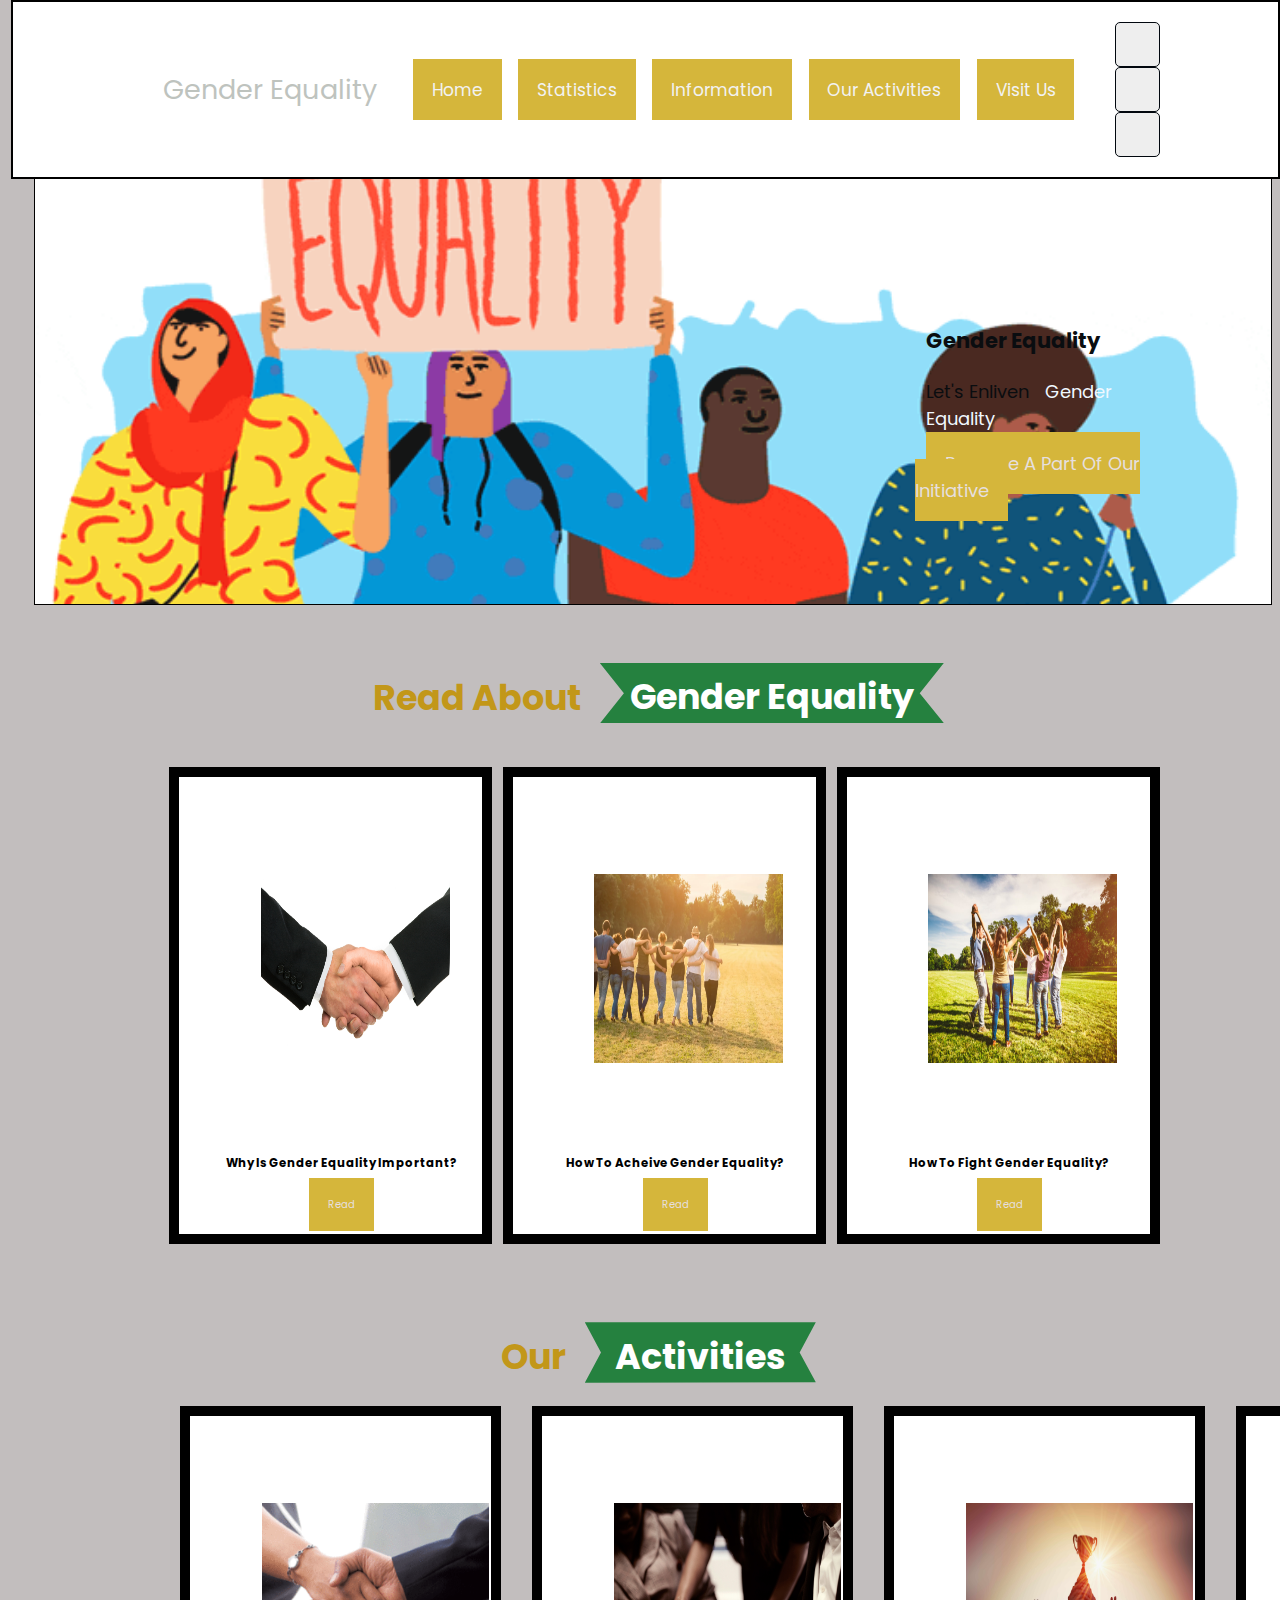
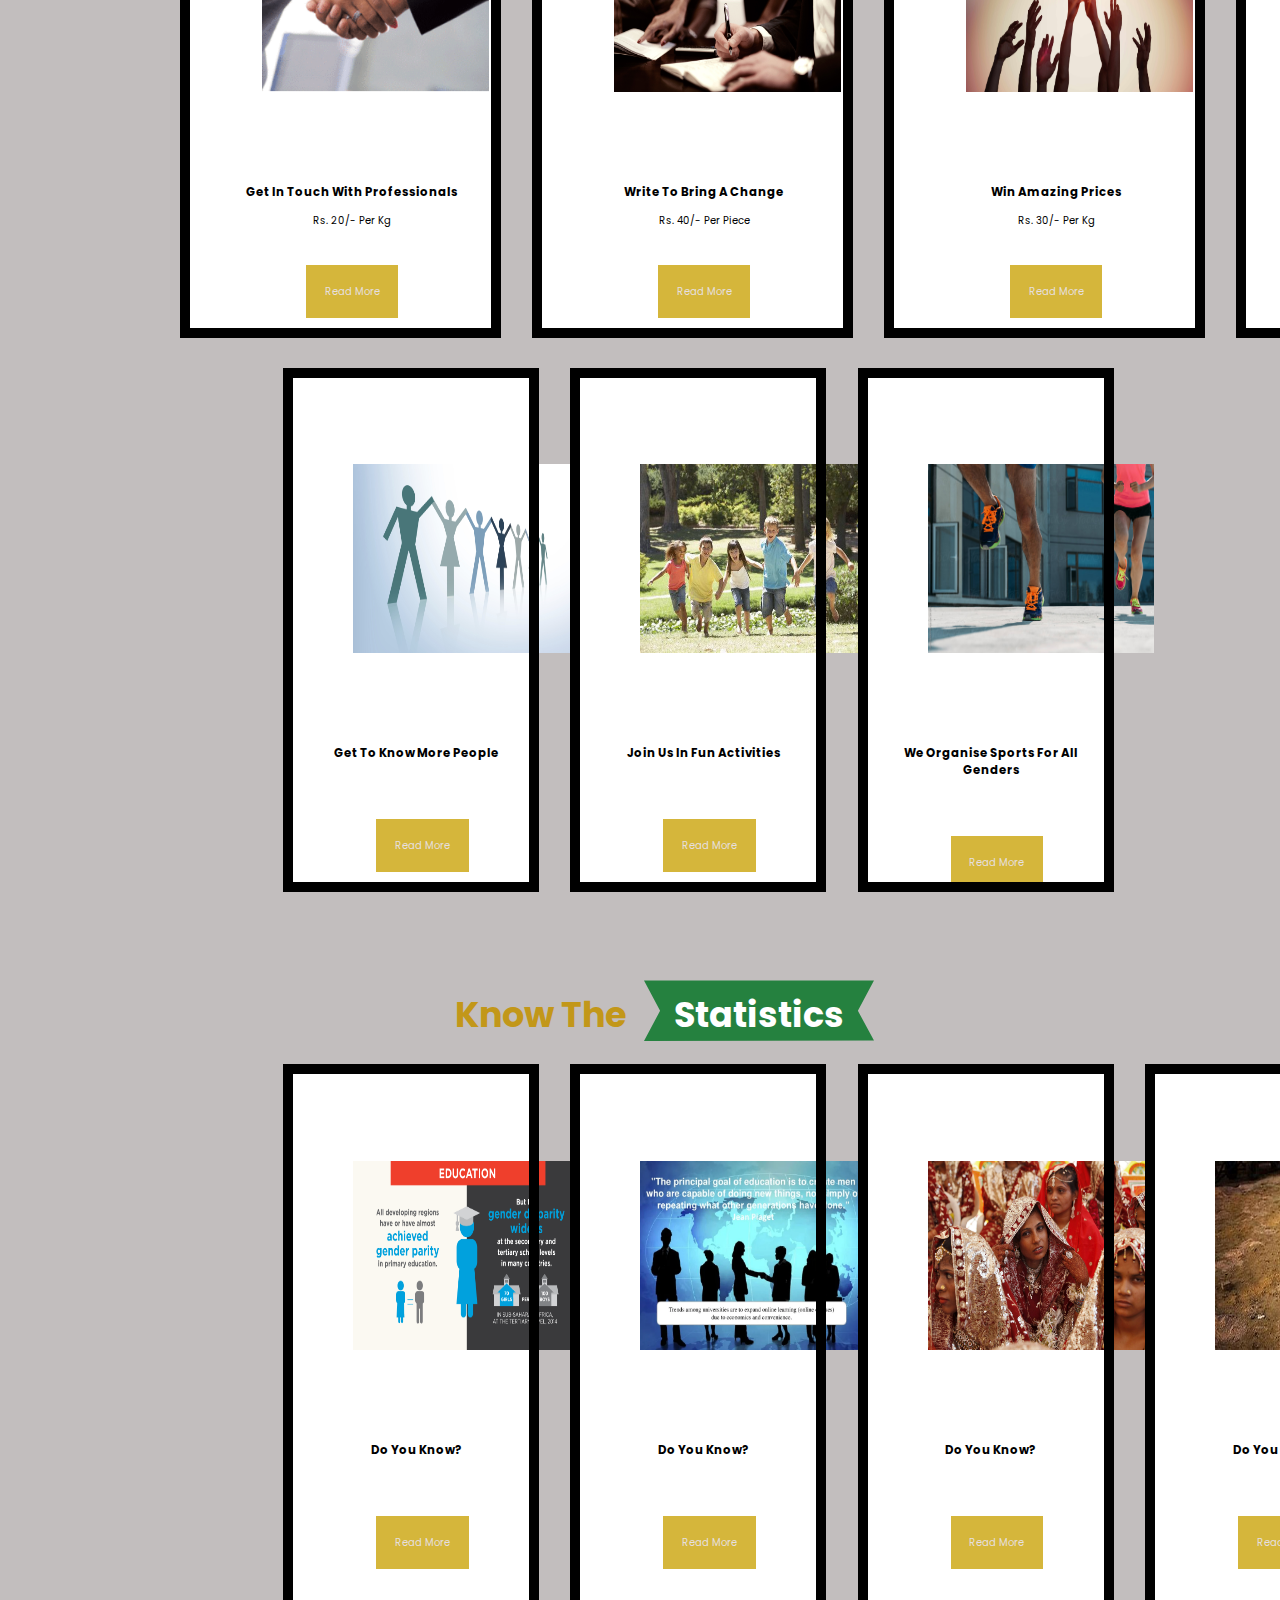
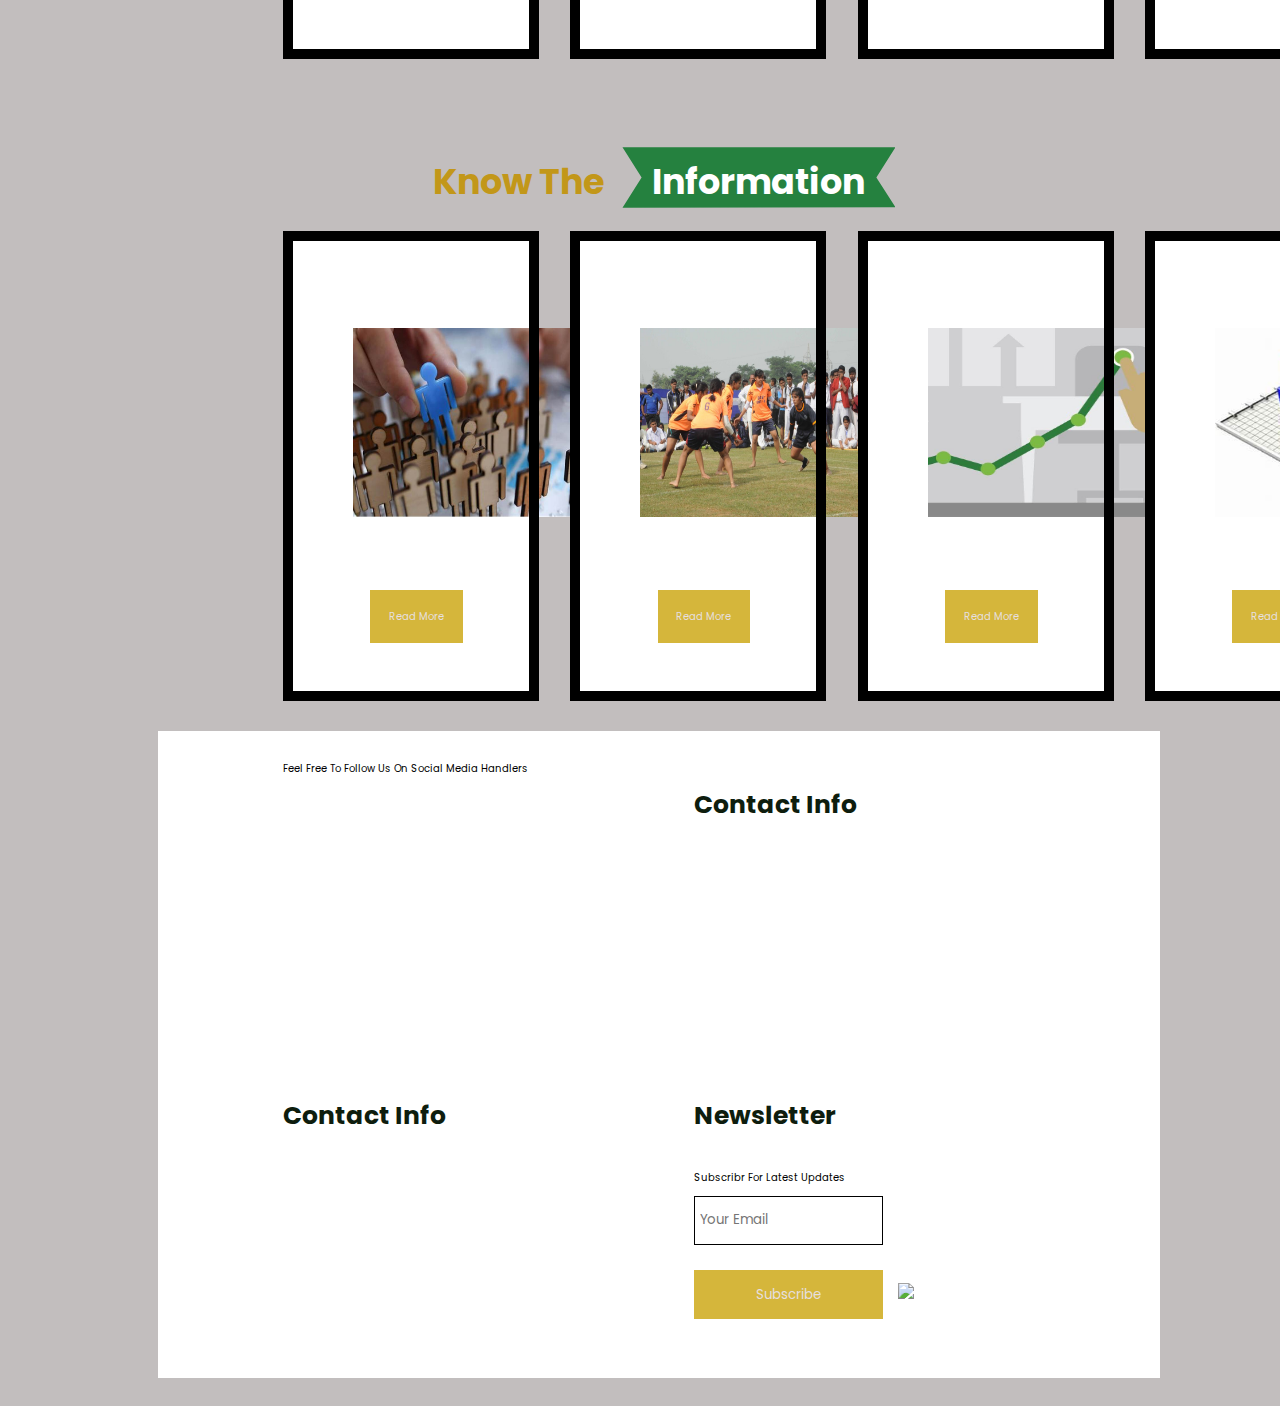
==== index.html @ a1974f75 "first commit" ====
<!DOCTYPE html>
<html lang="en">
<head>
    <meta charset="UTF-8">
    <meta http-equiv="X-UA-Compatible" content="IE=edge">
    <meta name="viewport" content="width=device-width, initial-scale=1.0">
    <title>Document</title>
    <script src="https://kit.fontawesome.com/b78c81de88.js" crossorigin="anonymous"></script>
<link rel="stylesheet" type="text/css" href="css/style.css">
<link rel="https://cdn.jsdelivr.net/npm/bootstrap@5.3.0-alpha3/dist/css/bootstrap.min.css">
<script src="https://kit.fontawesome.com/b78c81de88.js" crossorigin="anonymous"></script>
<link rel="stylesheet" href="https://unpkg.com/swiper@7/swiper-bundle.min.css">
<link rel="stylesheet" href="https://cdn.jsdelivr.net/npm/swiper@10/swiper-bundle.min.css"/>
</head>
<body  link="white">
<header class="header">
  <a href="#" class="logo"><i class="fa-solid fa-people-dress fa-xl" style="color: #363530;"></i><span id="head">Gender Equality</span></a>
  <br>
  <nav class="navbar">
    <a href="#home" target="_parent" id="lists" button type="button" class="btn btn-warning">Home</button></a>
    <a href="#features" target="_parent" id="lists" button type="button" class="btn btn-warning">Statistics</button></a>
    <a href="#categories" target="_parent" id="lists"button type="button" class="btn btn-warning">Information</button></a>
    <a href="#products" target="_parent" id="lists" button type="button" class="btn btn-warning">Our activities</button></a>
    <a href="#footer" target="_parent" id="lists" button type="button" class="btn btn-warning">Visit us</button></a>


  </nav>
<div class="icons">
  <div class="fa fa-bars" id="menu-btn"></div>
  <div class="fa fa-search" id="search-btn"></div>
  <div class="fa fa-shopping-cart" id="cart-btn"></div>
  <div class="fa fa-user" id="login-btn"></div>
</div>



<form class="search-form">
  <input type="search" id="search-box" placeholder="Search...">
  <label for="search-box" class="fa fa-search"></label>
</form>

<div class="shopping-cart">
    <div class="box">
        
        <img src="image/20.jpeg" class="chikoo">
        <div class="content">
          <h3>Subscribe</h3>
         <span class="price">50/- rs.</span>
          <span class="quantity"></span>
          
          <i class="fa fa-trash"></i>
          
          
        </div>
    </div>
     <br>
    <div class="box">
        
        <img src="image/33.jpg" class="onions">
        <div class="content">
          <h3>Monthly subscription</h3>
         <span class="price">40/- rs.</span>
          <span class="quantity"></span>
          
          <i class="fa fa-trash"></i>
        </div>
    </div>
    <br>
    <div class="box">
        
        <img src="image/35.webp" class="potatoes">
        <div class="content">
          <h3>Weekly subscription</h3>
         <span class="price">45/- rs.</span>
          <span class="quantity"></span>
          
          <i class="fa fa-trash"></i>
        </div>
    </div>

   <div class="total">
   
   </div>
   <button type="button" class="btn-btn-warning">Checkout</button>
</div>
<form action="#" class="login-form">
  <h3>login now</h3>
  <input type="email" placeholder="your email" class="box">
  <input type="password" placeholder="your password" class="box">
  <p>Forget your password? <a href="#">Click here</a> </p>
  <p>Don't have an account? <a href="#">Create Now</a> </p>
  <input type="submit" class="btn-btn-warning" value="Checkout">
  
</form>
</header>
<!--header section-->

<!--Banner section-->
<section class="home" id="home">
  <div class="content">
  
    <h3>Gender Equality</h3>
    <p> Let's enliven <span id="the">gender equality </span></p>
    <a href="#" class="btn">Become a part of our initiative</a>
  </div>

</section>
<!--Banner section-->


<!--Our Features section-->
<section class="features" id="features">
  <h1 class="heading"> Read about <span>Gender Equality</span>
  </h1>
      <div class="box-container">
        <div class="box">
          <div> 
          <img src="image/gender1.jpg" class="veg">
          <h3>Why is gender equality important?</h3>
          <p></p>
          <a href="#" class="btn">Read</a>
          </div>
        </div>

        <div class="box">
          <div> 
          <img src="image/gender3.webp" class="veg">
          <h3>How to acheive Gender Equality?</h3>
          <p></p>
          <a href="#" class="btn">Read</a>
          </div>
        </div>

        <div class="box">
          <div> 
          <img src="image/gender4.jpg" class="veg">
          <h3>How to fight gender equality?</h3>
          <p></p>
          <a href="#" class="btn">Read </a>
          </div>
        </div>


      </div>

</section>


<!--Products Section-->
<section class="products" id="products">
  <h1 class="heading"> Our <span>Activities</span>

  </h1>
    <div class="swipper products-slider">
      <div class="swiper-wrapper">

        <div class="swiper-slide box">   
          <div> 
          <img src="image/formal.gif" class="fruits">
          <h3>Get in touch with professionals</h3>
          <price> Rs. 20/- per kg </price>
           <div class="stars">
          <i class="fa fa-star"></i><i class="fa fa-star"></i><i class="fa fa-star"></i><i class="fa fa-star"></i><i class="fa fa-star-half"></i>
           </div>
         
          <a href="#" class="btn">Read more</a>
          </div>
        </div>

        <div class="swiper-slide box">
          <div> 
          <img src="image/writing.jpg" class="fruits">
          <h3>Write to bring a change</h3>
          <price> Rs. 40/- per piece</price>
           <div class="stars">
          <i class="fa fa-star"></i><i class="fa fa-star"></i><i class="fa fa-star"></i><i class="fa fa-star"></i><i class="fa fa-star"></i>
           </div>
          
          <a href="#" class="btn">Read more</a>
          </div>
        </div>

        <div class="swiper-slide box">
          <div> 
          <img src="image/trophy.jpeg" class="fruits">
          <h3>  Win amazing prices</h3>
          <price>Rs. 30/- per kg</price>
           <div class="stars">
            <i class="fa fa-star"></i><i class="fa fa-star"></i><i class="fa fa-star"></i><i class="fa fa-star"></i><i class="fa fa-star"></i>
           </div>
          
          <a href="#" class="btn">Read more</a>
          </div>
        </div>

        <div class="swiper-slide box">
          <div> 
          <img src="image/show.jpg" class="fruits">
          <h3>Raise your thoughts in front of a great audience</h3>
          <price> Rs. 40/- per piece</price>
           <div class="stars">
          <i class="fa fa-star"></i><i class="fa fa-star"></i><i class="fa fa-star"></i><i class="fa fa-star"></i><i class="fa fa-star"></i>
           </div>
          
          <a href="#" class="btn">Read more</a>
          </div>
        </div>

        <div class="swiper-slide box">
          <div> 
          <img src="image/equality.jpg" class="fruits">
          <h3>Overall development (age below 18) </h3>
          <price> Rs. 40/- per piece</price>
           <div class="stars">
          <i class="fa fa-star"></i><i class="fa fa-star"></i><i class="fa fa-star"></i><i class="fa fa-star"></i><i class="fa fa-star"></i>
           </div>
          
          <a href="#" class="btn">Read more</a>
          </div>
        </div>


      </div>
    </div>


<section class="product" id="product">
    <div class="swipper product-slider">
      <div class="swiper-wrapper">

        <div class="swiper-slide box">         
          <img src="image/gender9.jpg" class="fruits">
          <h3 id="us">Get to know more people </h3>
          <price></price>
          
          <a href="#" class="btn">Read more</a>
        </div>
        

        <div class="swiper-slide box">
          <img src="image/gender6.jpg" class="fruits">
          <h3 id="us">Join us in fun activities</h3>
          <price> </price>
                  
          <a href="#" class="btn">Read more</a>         
        </div>

        <div class="swiper-slide box">
          
          <img src="image/gender7.jpg" class="fruits">
          <h3 id="us">We organise sports for all genders</h3>
          <price></price>
         
          <a href="#" class="btn">Read more</a>
        </div>
    

      </div>
    </div>
</section>

<section class="categories" id="categories">
    <h1 class="heading"> Know the <span>Statistics</span></h1>


    <div class="swipper categories-slider">
      <div class="swiper-wrapper">
        <div class="swiper-slide box">          
          <img src="image/stats.webp" class="fruits">
          <h3>Do you know?</h3>
          <price></price>
          <a href="#" class="btn">Read more</a>
          <div class="stars">
          <i class="fa fa-star"></i><i class="fa fa-star"></i><i class="fa fa-star"></i><i class="fa fa-star"></i><i class="fa fa-star-half"></i>
          </div>    
        </div>

        <div class="swiper-slide box">          
          <img src="image/stats2.webp" class="fruits">
          <h3>Do you know?</h3>
          <price></price>
          <a href="#" class="btn">Read more</a>
          <div class="stars">
          <i class="fa fa-star"></i><i class="fa fa-star"></i><i class="fa fa-star"></i><i class="fa fa-star"></i><i class="fa fa-star"></i>
          </div>             
        </div>

        <div class="swiper-slide box">          
          <img src="image/stats3.jpg" class="fruits">
          <h3>Do you know?</h3>
          <price></price>
          <a href="#" class="btn">Read more</a>
          <div class="stars">
            <i class="fa fa-star"></i><i class="fa fa-star"></i><i class="fa fa-star"></i><i class="fa fa-star"></i><i class="fa fa-star"></i>
          </div>       
      </div>
      <div class="swiper-slide box">          
        <img src="image/stats4.jpg" class="fruits">
        <h3>Do you know?</h3>
        <price> </price>
        <a href="#" class="btn">Read more</a>
        <div class="stars">
        <i class="fa fa-star"></i><i class="fa fa-star"></i><i class="fa fa-star"></i><i class="fa fa-star"></i><i class="fa fa-star"></i>
        </div>             
      </div>


      <div class="swiper-slide box">          
        <img src="image/stats5.jpg" class="fruits">
        <h3>Do you know?</h3>
        <br>
        <br>
        <price> </price>
        <a href="#" class="btn">Read more</a>
        <br>
        <div class="stars">
        <i class="fa fa-star"></i><i class="fa fa-star"></i><i class="fa fa-star"></i><i class="fa fa-star"></i><i class="fa fa-star"></i>
        </div>             
      </div>
      
      </div>
    </div>
</section>



<section class="review" id="review">
  <h1 class="heading">Know the <span>Information</span> </h1>
    <div class="swipper review-slider">
       <div class="swiper-wrapper">
         <div class="swiper-slide box">
           <img src="image/stats11.jpg" class="man" >
           <p></p>
           <h3></h3>
           <a href="#" class="btn">Read more</a>
           <div class="stars">
            <i class="fa fa-star"></i><i class="fa fa-star"></i><i class="fa fa-star"></i><i class="fa fa-star"></i><i class="fa fa-star"></i>
          </div>
         </div>

         <div class="swiper-slide box">
          <img src="image/stats6.jpg" class="man">
          <p></p>
          <h3></h3>
          <a href="#" class="btn">Read more</a>
          <div class="stars">
           <i class="fa fa-star"></i><i class="fa fa-star"></i><i class="fa fa-star"></i><i class="fa fa-star"></i><i class="fa fa-star"></i>
         </div>
        </div>

        <div class="swiper-slide box">
          <img src="image/stats7.jpg" class="man" >
          <p></p>
          <h3></h3>
          <a href="#" class="btn">Read more</a>
          <div class="stars">
           <i class="fa fa-star"></i><i class="fa fa-star"></i><i class="fa fa-star"></i><i class="fa fa-star"></i><i class="fa fa-star"></i>
         </div>
        </div>

        <div class="swiper-slide box">
          <img src="image/stats8.jpg" class="man">
          <p></p>
          <h3></h3>
          <a href="#" class="btn">Read more</a>
          <div class="stars">
           <i class="fa fa-star"></i><i class="fa fa-star"></i><i class="fa fa-star"></i><i class="fa fa-star"></i><i class="fa fa-star"></i>
         </div>
        </div>

        <div class="swiper-slide box">
          <img src="image/stats9.png" class="man">
          <p></p>
          <h3></h3>
          <a href="#" class="btn">Read more</a>
          <div class="stars">
           <i class="fa fa-star"></i><i class="fa fa-star"></i><i class="fa fa-star"></i><i class="fa fa-star"></i><i class="fa fa-star"></i>
         </div>
        </div>

        <div class="swiper-slide box">
          <img src="image/stats10.jpg" class="man">
          <p></p>
          <h3></h3>
          <a href="#" class="btn">Read more</a>
          <div class="stars">
           <i class="fa fa-star"></i><i class="fa fa-star"></i><i class="fa fa-star"></i><i class="fa fa-star"></i><i class="fa fa-star"></i>
         </div>
        </div>


      
       </div>
    </div>
</section>


<!--Footer Section-->
<section class="footer" id="footer">
  <div class="box-container">
    <div class="box">
      
      <p>Feel free to follow us on social media handlers</p>
      <div class="share">
        <a href="#" class="fa fa-facebook"></a>
        <a href="#" class="fa fa-twitter"></a>
        <a href="#" class="fa fa-instagram"></a>
        <a href="#" class="fa fa-linkedin"></a>        
      </div>
    </div>

    <div class="box">
      <h3>Contact Info</h3>
      <a href="#" class="links"><i class="fa fa-phone"></i>+91 896545765</a>
      <a href="#" class="links"><i class="fa fa-phone"></i>+91 896545765</a>
      <a href="#" class="links"><i class="fa fa-envelope"></i>abc@gmail.com</a>
      <a href="#" class="links"><i class="fa fa-map-marker"></i>Mumbai, India</a>

    </div>

    <div class="box">
      <h3>Contact Info</h3>
      <a href="#" class="links"><i class="fa fa-arrow-right"></i>Home</a>
      <a href="#" class="links"><i class="fa fa-arrow-right"></i>Features</a>
      <a href="#" class="links"><i class="fa fa-arrow-right"></i>Categories</a>
      <a href="#" class="links"><i class="fa fa-arrow-right"></i>review</a>
    </div>

    <div class="box">
      <h3>Newsletter</h3>
      <p>Subscribr for latest updates</p>
      <input type="email" placeholder="Your Email" class="email">
      <input type="submit" value="Subscribe" class="btn">
      <img src="image/cards.jpg">
      </div>
    </div>

  </div>
</section>


<script src="https://cdn.jsdelivr.net/npm/swiper@10/swiper-bundle.min.js"></script>
<script src="https://unpkg.com/swiper@7/swiper-bundle.min.js"></script>
<script src="js/script.js"></script>

</body>

</html>
---- css/style.css ----
@import url('https://fonts.googleapis.com/css2?family=Bruno+Ace+SC&family=Carlito:ital@0;1&family=Castoro+Titling&family=Poppins:ital,wght@1,300&display=swap');

@import url('https://fonts.googleapis.com/css2?family=Poppins:wght@100;200;400&family=Roboto:ital,wght@0,100;0,500;1,900&display=swap');
:root{
    --green:rgb(25, 87, 25);
    --yellow:rgb(34, 239, 30);
    --light-color:rgb(196, 231, 151);
    --black: rgb(1, 7, 14);
    --box-shadow:var(--box-shadow)0.5rem 1rem rgba(0,0,0.1);
    --border: 2rem solid rgba(0,0,0.1);
    --outline: 1rem solid rgba(0,0,0.1);
    
}
#the{
    color: aliceblue;
}

*{
    font-family: 'Poppins', sans-serif;
    margin-left: 0.3cm;
    padding:0;
    box-sizing: border-box;
    outline: none;
    border: none;
    text-decoration: none;
    text-transform: capitalize ;
    transition: all .2s linear;
    
}

html{
    font-size: 62.5%;
    overflow-x:hidden;
    scroll-behavior: smooth;
    scroll-padding-top:7rem;

}
body{
    background: rgb(194, 190, 190);
   
    background-repeat: no-repeat;
    background-size: cover;

    
}
.header{
    border:2px solid;
    position: fixed;
    top: 0;
    left:0;
    right:0;
    display:flex;
    align-items:center;
    justify-content: space-between;
    padding: 2rem 9%;
    background: #fff; 
    box-shadow: var(--box-shadow);
    display: flex;
    flex-direction: row;
    background-image: url(../image/wood.jpg) ;
    background-size: cover;

    

}
#lists{
    color: rgb(242, 242, 242);
    text-decoration: none;
}
#lists:hover{
    font-size:large;
    font-weight: bolder;
    

}
.header .logo{
 font-size: 1.5em;

 
}
.header .logo i{
    color: rgb(72, 188, 72);
   }
   #head{
    color: rgb(190, 195, 190);
    font-size: 2.7rem;
    
   }
 .navbar{
   font-size: 1.7rem;
   margin: 0 1rem;
   color:white;
   text-decoration: none;
  

   }
   .header .icons div{

 border: 1px solid;
 height: 4.5rem;
 width:4.5rem;
 line-height: 4.5rem;
 border-radius: 0.5rem;
 color: var(--black);
 font-size: 2rem;
 background: #eee;
 margin-right: 0.3rem;
 text-align: center;
 cursor:pointer;

    }
.header .icons div:hover{
        background: darkgreen;
        color: antiquewhite;
}
#menu-btn{
    display: none;
}

.header .shopping-cart .box{
    display: flex;
    flex-direction:column;
    border-radius: 0.5rem;
    border: 1px solid black;
    align-items: center;
    background-color: darkkhaki;
    width: 13rem;
    gap: 1rem;
    position: relative;
    
}

.header .shopping-cart .box .fa-trash{
  font-size: 1.5rem;
  position: absolute;
  top:50%;
  right: 2rem;
  margin-left: 0.2cm;
  margin-top: 0.2cm;
  margin-right: 0cm;
  color: rgb(114, 100, 100);
}
.header .shopping-cart .box .fa-trash:hover{
    color: black;
}

.header .shopping-cart .box .content{
    display: flex;
    flex-direction:column;
    padding-bottom: 0.1cm;
    margin-left: 0cm;
}
.chikoo{
    height: 1.5cm;
    width: 2.5cm;
    padding-top: 0.1cm;
    padding-right: 0.2cm;
}
.onions{
    height: 1.5cm;
    width: 2.5cm;
    padding-top: 0.1cm;
    padding-right: 0.2cm;
}
.potatoes{
    height: 1.5cm;
    width: 2.5cm;
    padding-top: 0.1cm;
    padding-right: 0.2cm;
}
.price .quantity{
    padding-top: 0.2 cmcm;
    
}
.header .shopping-cart{
    
    align-items: center;
    background-color: darkgoldenrod;
    width: 17rem;
    right:-110%;
    position: absolute;
    display: flex;
    flex-direction: column;
}
.header .shopping-cart.active{
    right:2rem;
 transition: 0.5s linear;
 margin-top: 16cm;
} 
.btn-btn-warning{
    background-color:rgb(17, 121, 17);
    margin-top: 0.2cm;
    margin-bottom: 0.2cm;
    display: inline-block;
    border-radius: 0.2rem solid var(--black); 
    height: 0.7cm;
    width: 2cm;

}
.button:hover{
    background-color: rgb(102, 86, 21);
    color: azure;
}


.header .shopping-cart .total{
  font-size: 0.4cm;
  text-align: center;
  color: black;
  margin-top: 0.2cm;
}
.header .search-form{
    border: 1px solid;
    position: absolute;
    top: 110%;
    right: -110%; /*We do this so that the search bar goes out of sight(extremeee right) and with the help of JS we will bring it back to posn whenever the search button is clicked */
    width: 50rem;
    height: 4.5rem;
    background: #fff;
    overflow: hidden;
    display:flex;
    align-items: center;
    box-shadow:var(--box-shadow);
    display: flex;
    
}
/*whenever the button is clicked and with the help of JS it is made active we want the following css to be attached*/
.header .search-form.active{
 right:2rem;
 transition: 0.3s linear;
}

.header .search-form input{
    color: black;
}
.header .search-form label{
    font-size: 2.2rem;
    padding-right: 0.2rem;
    color: var(--black);
    cursor: pointer;

}
.header .search-form label:hover{
    color: var(--green);

}

.login-form{
    border: 1px solid;
    position: absolute;
    top: 100%;
    right: 2rem;
    box-shadow: var(--box-shadow);
    padding: 2rem;
    border-radius:0.5rem;
    background: #fff;
    width: 10cm;
    align-items: center;
}
.header .login-form h3{
 text-transform: uppercase;

}
.header .login-form {
    border: 1px solid;
    margin: 0.7rem 0;
    background: #eee;
    border-radius: 0.5rem;
    padding: 1rem;
    font-size: 1.6rem;
    color: var(--black);
    text-transform:none;
    display: flex;
    flex-direction: column;
    width: 60%;
    right:-110%;
}
.header .login-form.active{
    right:2rem;
    transition: 0.3s linear;
   }
   .header .login-form button:hover{
    background-color: rgb(110, 132, 110);
    color: azure;
}  
.header .login-form p a{
    color: var(rgb(70, 137, 173));
    text-decoration: underline;
}
.header .login-form p a:hover{
    color: rgb(24, 77, 10);
    font-size: larger;
}
.header .login-form .box{
    height: 3rem;
    width: 95%;
    margin-top: 1rem;
    margin-top: 1rem;
}
/*css for banner*/

.home{
    display:flex;
    border: 1px solid;
    justify-content: center;
    background: url(../image/banner2.gif) ;
    background-repeat: no-repeat;
    background-position: center;
    background-size: cover;
    background-size:100%;
    padding-top: 17rem;
    padding-bottom: 10rem;
    margin-top: 3.53cm;
   

      
}
.home .content{
    color: rgb(10, 13, 16);
    text-align: left;
    font-size:large;
    margin-right: 0cm;
    padding-left: 20cm;
}
.home .content .btn-btn-warning{
    background-color: rgb(116, 103, 70);
    color: rgb(228, 236, 244);
    height: 2cm;
    width: 10cm;
    text-align: center;
    padding-top: 0.2cm;
    padding-top: 0.2cm;
    font-size: larger;

}

.home .content btn-btn-warning:hover{
  background-color: rgb(131, 131, 74);
}
/*main button*/
.btn{
    color: rgb(230, 223, 223);
    background-color: rgb(213, 182, 59);
    width: 3.5cm;
    height:2cm;
    padding: 0.5cm;
}

.btn:hover{
    background-color: rgb(231, 209, 86);
    color: black;
}
    
    
    /*css code for banner*/
section{
    padding: 2rem 9%;
}
.heading{
    text-align: center;
    padding: 1.5rem 0;
    padding-bottom: 2rem;
    
    font-size:3.5rem;
    color: rgb(194, 151, 25);
   

}
.heading span{
  color: #fff;
  display: inline-block;
  
  clip-path: polygon(100% 0%, 93% 50%, 100% 99%, 0% 100%, 7% 50%, 0% 0%); 
  background:  rgb(37, 129, 63);;
  padding-top: 0.2cm;
  padding-left: 3rem;
  padding-right: 3rem;
}
 /*CSS for features*/
.features .box-container .veg{
    height:9cm;
    width: 7cm;
    padding: 2cm 1cm;
    
}
.features .box-container p{
    margin-bottom: 2.5rem;
    
}
.features .box-container{
    display: grid;
    flex-direction: row;
    grid-template-columns: repeat(auto-fit, minmax(30rem,1fr));
}

.features .box-container .box{
 border: 1.5px solid red;
 padding: 3rem;
 background-color:white ;
 outline: var(--outline);
 outline-offset: -1rem;
 text-align: center;
 box-shadow: var(rgb(87, 86, 86));
}

.features .box-container .box:hover{
 box-shadow: 1px 1px 10px 4px  rgb(102, 107, 102);

}


.products .heading{
    padding-bottom: 0cm;
    
}
.products .products-slider .fruits{
    height:9cm;
    width: 8cm;
    padding: 2cm 1cm;
    
}
.products.products-slider .box p{
    margin-bottom: 2.5rem;
    display:none;
    
}
.products .products-slider{
    display: grid;
    flex-direction: row;
    grid-template-columns: repeat(auto-fit, minmax(30rem,1fr));
    margin-bottom: 1rem;
}


.products .products-slider .box{
 border: 1.5px solid red;
 padding: 2rem;
 background-color:white ;
 outline: var(--outline);
 outline-offset: -1rem;
 text-align: center;
 box-shadow: var(rgb(87, 86, 86));
}

.products .products-slider .box:hover{
 box-shadow: 1px 1px 10px 4px  rgb(102, 107, 102);

}
.stars{
    color: darkgoldenrod;
    padding-bottom: 2rem;
}


.product .product-slider .fruits{
    height:9cm;
    width: 8cm;
    padding: 2cm 1cm;
    
}
.product .product-slider .box p{
    margin-bottom: 2.5rem;
    display:none;
    
}
.product .product-slider{
    display: grid;
    flex-direction: row;
    grid-template-columns: repeat(auto-fit, minmax(30rem,1fr));
    margin-bottom: 1rem;
}

.product .product-slider .box{
 border: 1.5px solid red;
 padding: 2rem;
 background-color:white ;
 outline: var(--outline);
 outline-offset: -1rem;
 text-align: center;
 box-shadow: var(rgb(87, 86, 86));
}
.product .product-slider .box h3{
    margin-bottom: 2cm;
   }

.product .product-slider  .box:hover{
 box-shadow: 1px 1px 10px 4px  rgb(102, 107, 102);

}
.stars{
    color: darkgoldenrod;
    padding-bottom: 2rem;
}


/*Review section*/
.review .heading{
    padding-bottom: 0cm;
    
}
.review .review-slider .box .man{
    height:9cm;
    width: 8cm;
    padding: 2cm 1cm;
    
}
.review .review-slider  .box p{
    margin-bottom: 2.5rem;
    display:none;
    
}
.review .review-slider    {
    display: grid;
    flex-direction: row;
    grid-template-columns: repeat(auto-fit, minmax(30rem,1fr));
    margin-bottom: 1rem;
}

.review .review-slider .box{
 border: 1.5px solid red;
 padding: 2rem;
 background-color:white ;
 outline: var(--outline);
 outline-offset: -1rem;
 text-align: center;
 box-shadow: var(rgb(87, 86, 86));
}

.review .review-slider .box:hover{
 box-shadow: 1px 1px 10px 4px  rgb(102, 107, 102);

}
.stars{
    color: darkgoldenrod;
    padding-bottom: 2rem;
}
/*Categories css*/

.categories .categories-slider .box .fruits{
    height:9cm;
    width: 8cm;
    padding: 2cm 1cm;
    
}
.categories .categories-slider .box p{
    margin-bottom: 2.5rem;
    display:none;
    
}
.categories .categories-slider  {
    display: grid;
    flex-direction: row;
    grid-template-columns: repeat(auto-fit, minmax(30rem,1fr));
    margin-bottom: 1rem;
}
.categories .categories-slider .box h3{
    margin-bottom: 2cm;
}

.categories .categories-slider .box{
 border: 1.5px solid red;
 padding: 2rem;
 background-color:white ;
 outline: var(--outline);
 outline-offset: -1rem;
 text-align: center;
 box-shadow: var(rgb(87, 86, 86));
}

.categories .categories-slider .box:hover{
 box-shadow: 1px 1px 10px 4px  rgb(102, 107, 102);

}
.stars{
    color: darkgoldenrod;
    padding-bottom: 2rem;
    margin-top: 0.5cm;
}
.footer{
  background: #fff;
}
.footer .box-container{
   border: 0px solid;
   display: grid;
   grid-template-columns: repeat(auto-fit, minmax(26rem, 1fr));
   gap:1.5rem;
}
.footer .box-container .box h3{
   font-size: 2.5rem;
   color:rgb(14, 29, 14);
   padding: 1rem 0;

}
.footer .box-container .box h3 i{
   color: rgb(47, 209, 47); }

   .footer .box-container .box a{
    display: block;
    font-size: 1.5rem;
    padding: 1rem 0;
    padding-right:0.5rem;
 
 }
 .footer .box-container .box .link{
    display: block;
    font-size: 1.5rem;
    padding: 1rem 0;
 
 }
 .footer .box-container .box .links i{
    line-height: 1.8;
    font-size: 1.5rem;
    color: gray;
    padding: 1rem 0;
 
 }
 .footer .box-container .box .links:hover i{
    padding-right: 2rem ;
    color: rgb(87, 119, 40);
    font-size:x-large
 }

 .footer .box-container .box .share a:hover{
    color: rgb(87, 119, 40);
    font-size:x-large
 }
 .footer .box-container .box .btn{
    height:1.3cm;
    width:5cm;
    margin-bottom: 2.5rem;
    padding: 0.5rem;
 }
.email{
    height:1.3cm;
    width:5cm;
    margin-bottom: 2.5rem;
    padding: 0.5rem;
    border: 1px solid;
}








/*Media queries- For applying CSS after making the dimensions of the website responsive*/
@media(max-width: 264px){
    html{ 
        font-size: 25%;
        margin-left: 0cm;
    }
    #menu-btn{
         display: inline-block; 
    }
    .header .navbar {
        position: absolute;
        top:110%;border-radius: 0.5rem solid;background: #fff;
        right:-110%;
        border-color: black;
        
    }
    .header .navbar a{
        display: block;
    }
    .header .navbar a:hover{
        font-size: large;
        color: blueviolet;
    }
    .header .search-form{
        width: 90%;
    }
    .header .shopping-cart{
        margin: top 5px;
    }
    .header .navbar.active {
      right:15%;
      transition: 0.2s linear;
    }
    .chikoo{
        width:1.5cm;
    }
    .onions{
        width:1.5cm;
    }
    .potatoes{
        width:1.5cm;
    }
    
    .header .shopping-cart .box .content{
        font-size:10px;
        margin-left: 0cm;
    }
    .fa-trash{
        margin-top: 2cm;
    }
    .home .content{
        margin-top: -60%;
        font-size: x-small;
        color: rgb(15, 2, 2);
        align-items: center;
        padding-left: 2rem;
        
        
    }
    .home .content p{
      display: none;
        
    }
    .home .content h3{
        padding-top: 5rem;
        padding-left: 5rem;
          
      }
    .home .content .btn{
          color: black;
          padding-top: 1.5rem;

         
          
        
    }
    section{
        padding: 2rem;
    }

}
@media(max-width: 450px){
    html{
        font-size: 35%;
    }
}
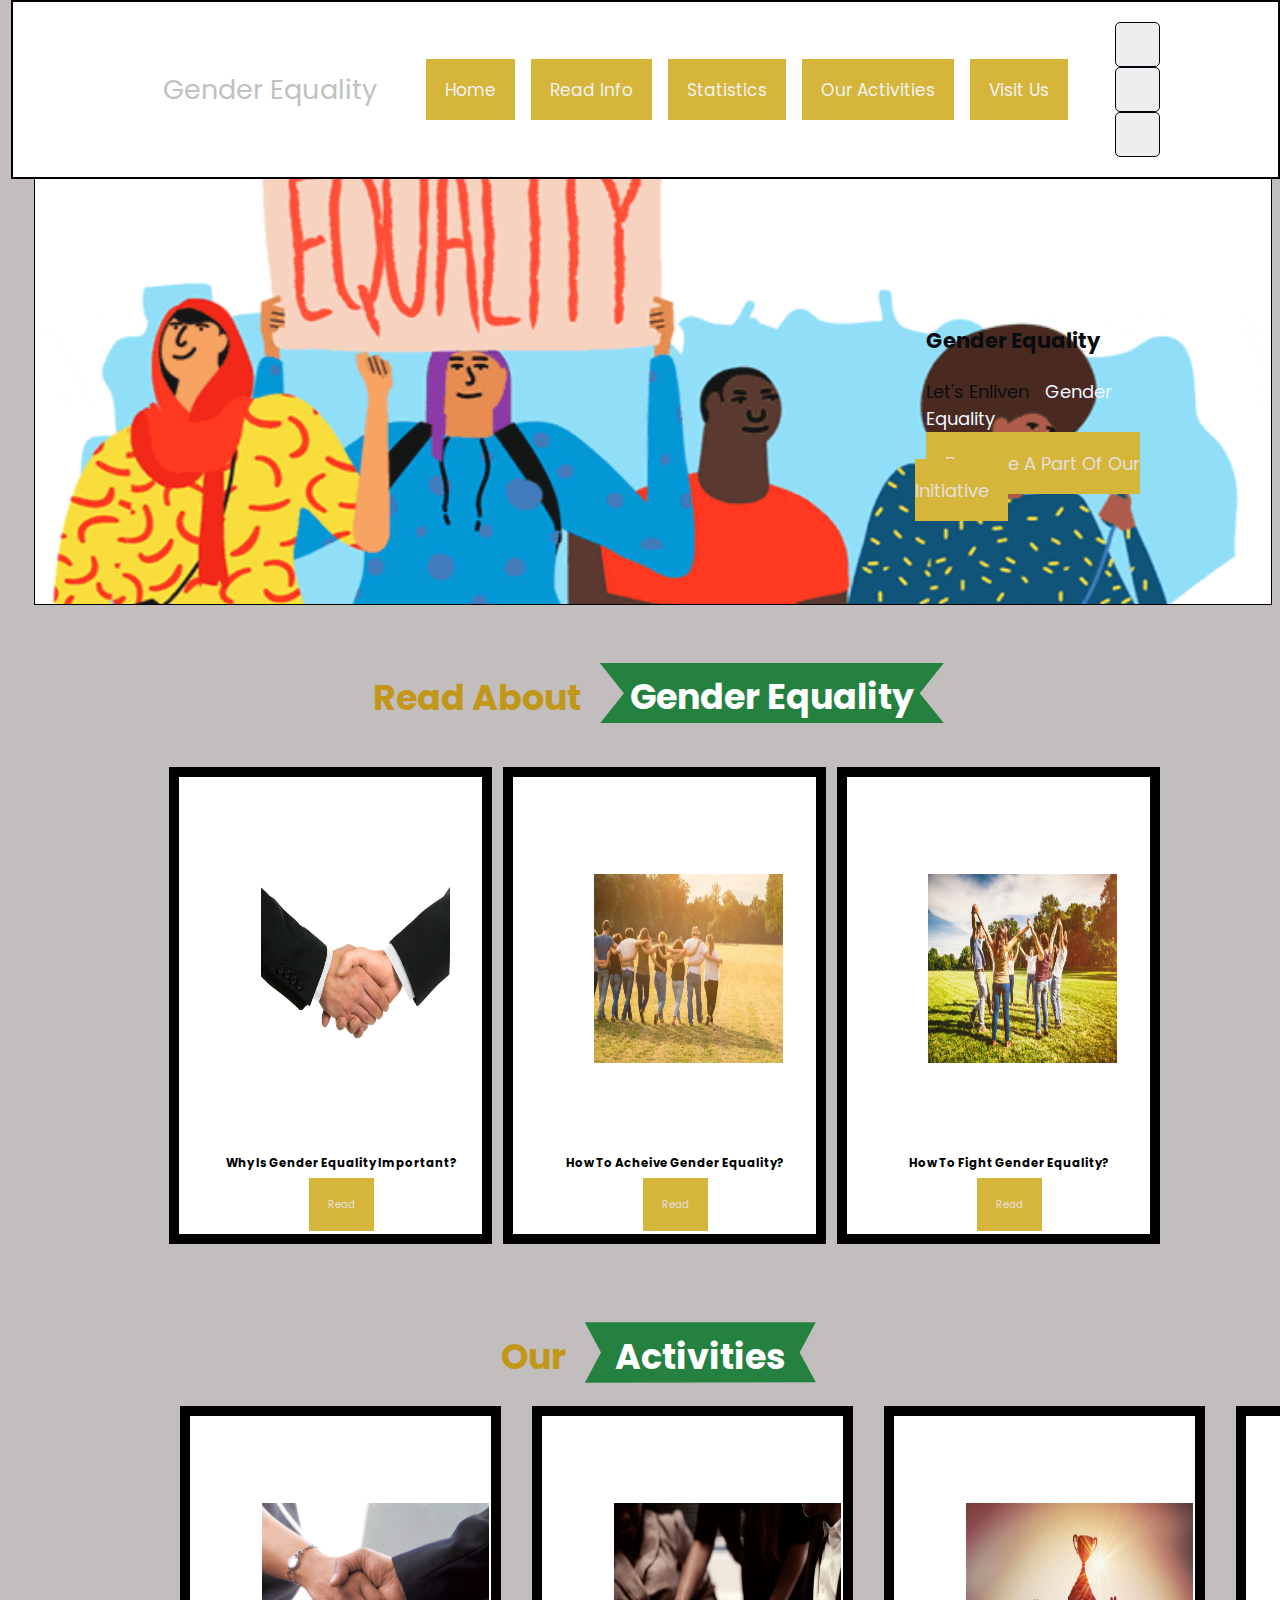
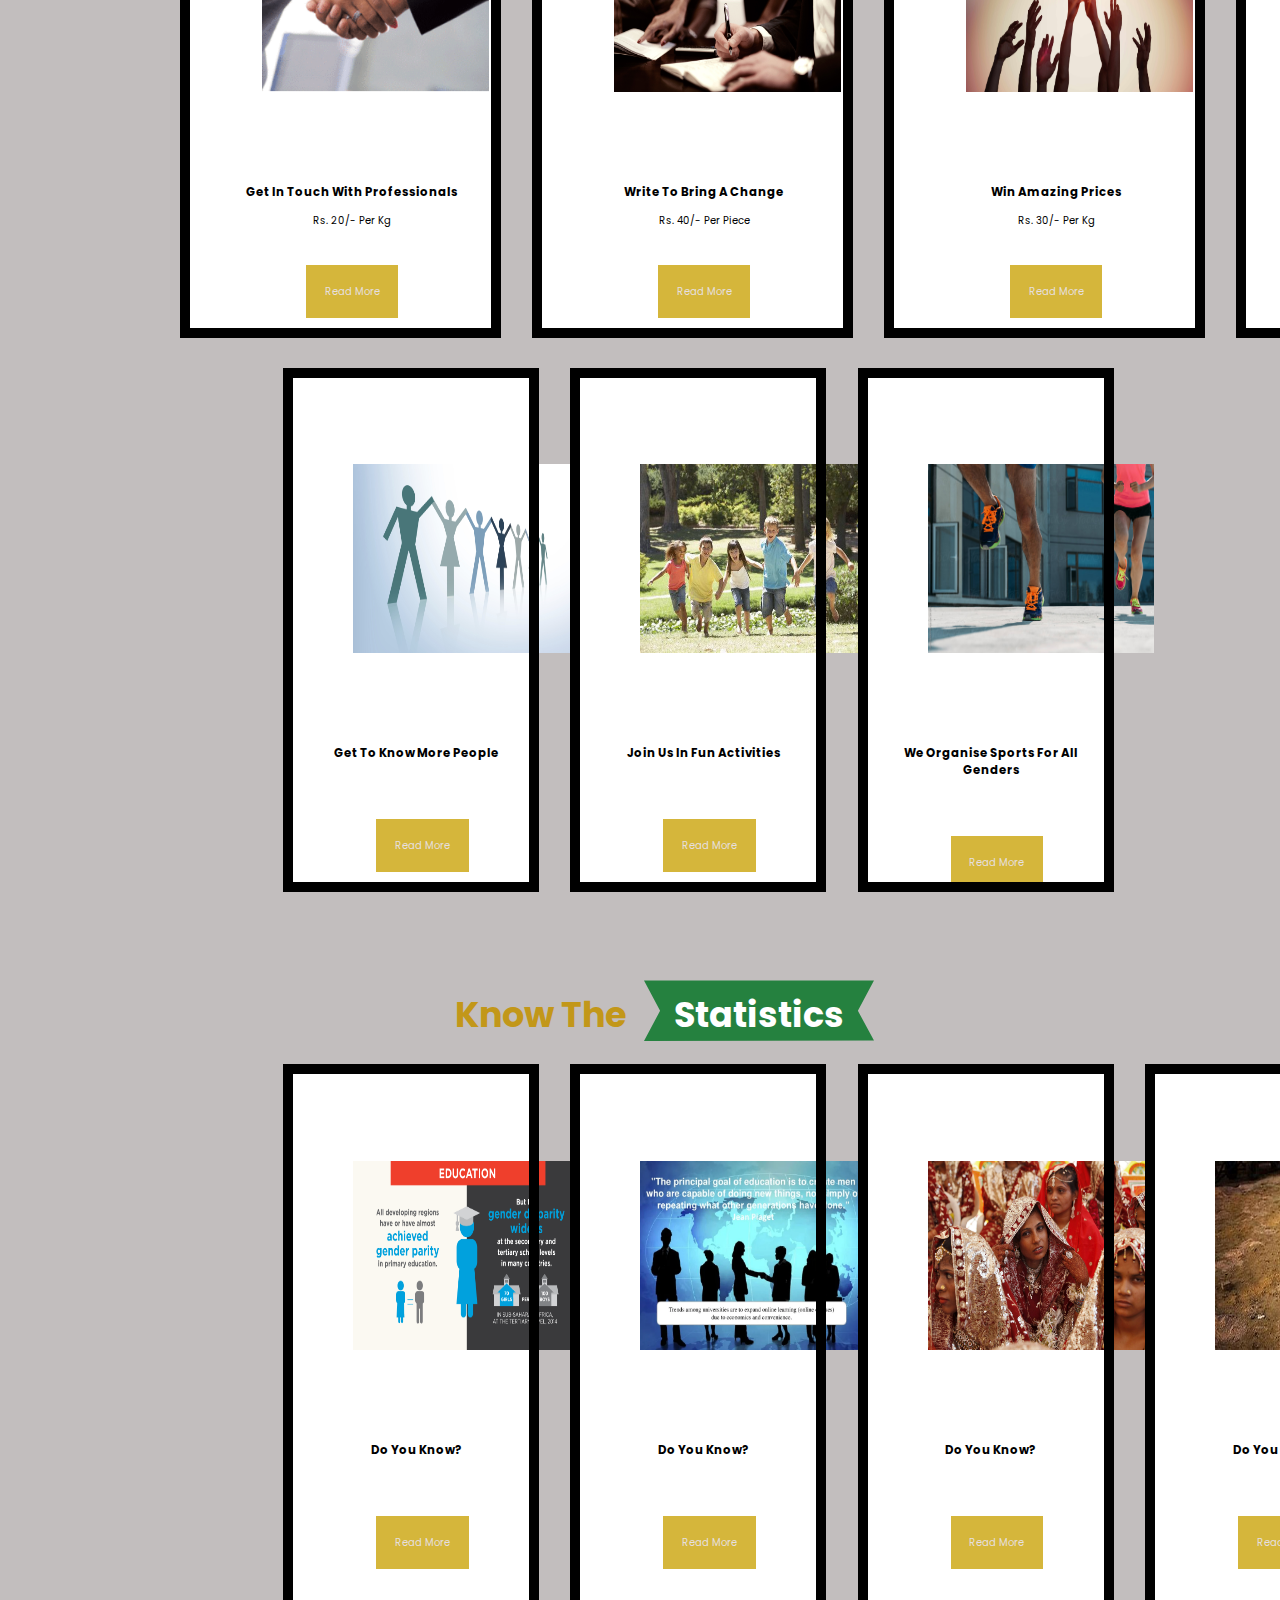
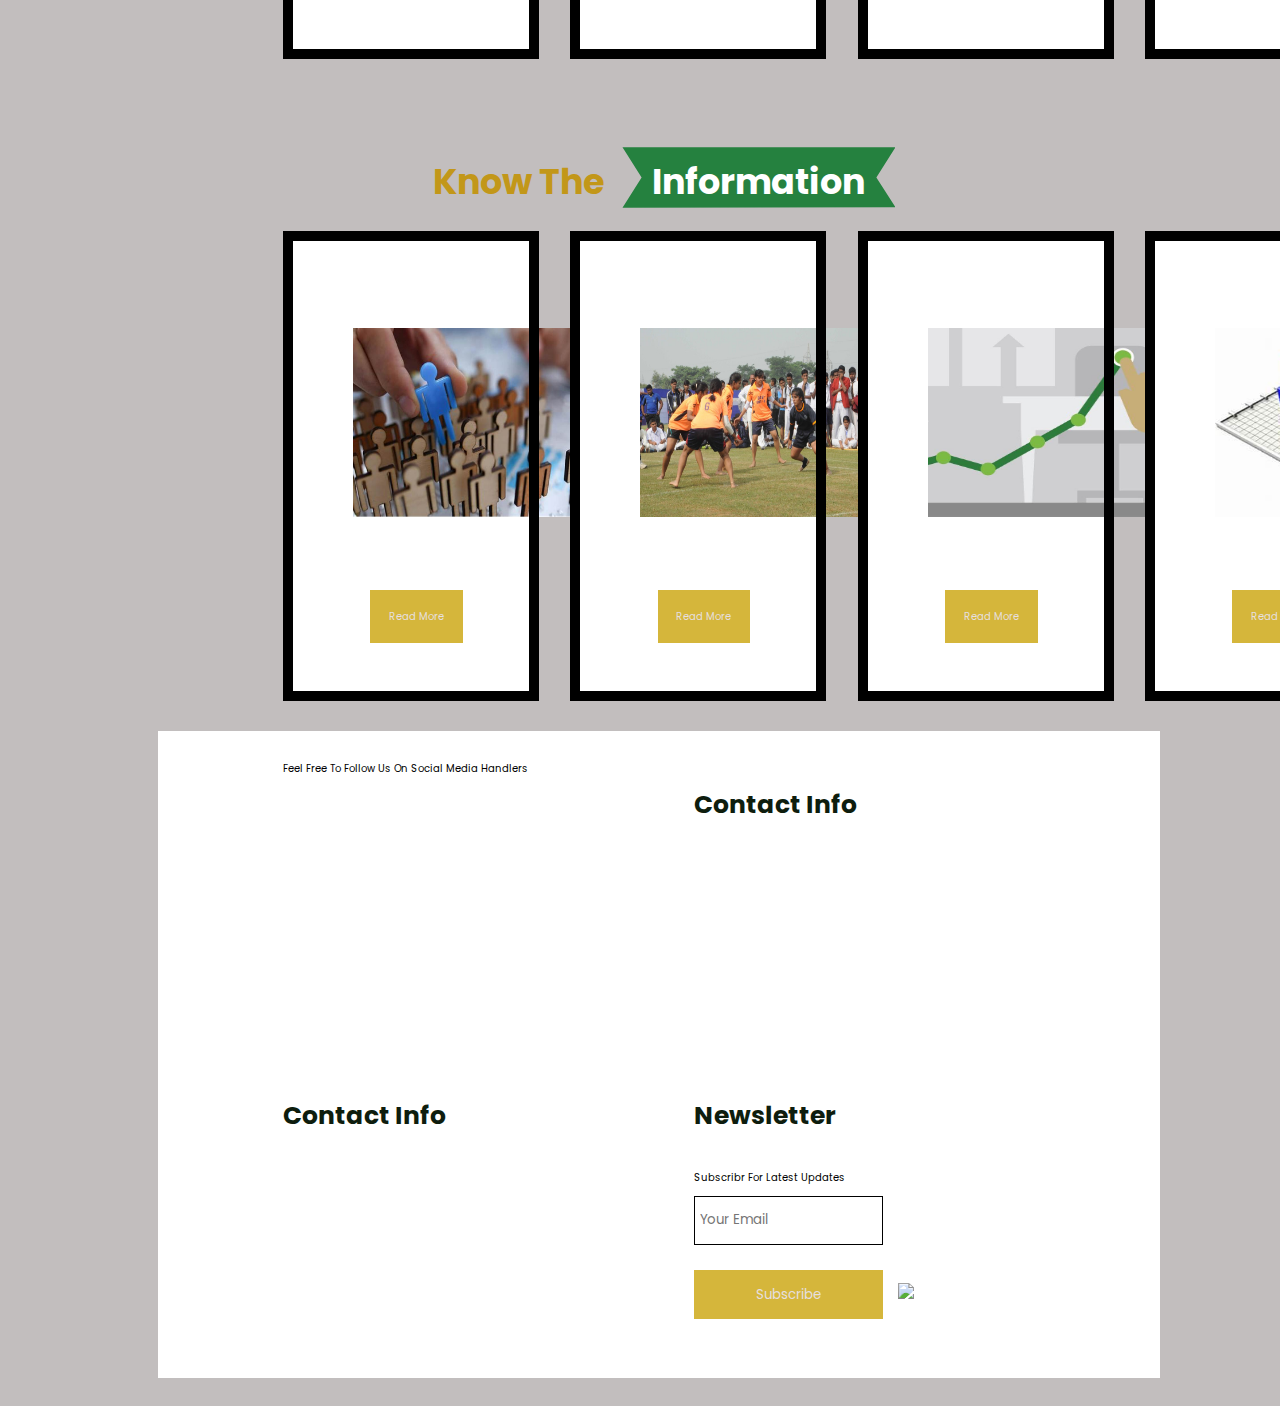
==== commit edeee625: "second commit" ====
--- a/index.html
+++ b/index.html
@@ -18,9 +18,10 @@
   <br>
   <nav class="navbar">
     <a href="#home" target="_parent" id="lists" button type="button" class="btn btn-warning">Home</button></a>
-    <a href="#features" target="_parent" id="lists" button type="button" class="btn btn-warning">Statistics</button></a>
-    <a href="#categories" target="_parent" id="lists"button type="button" class="btn btn-warning">Information</button></a>
+    <a href="#features" target="_parent" id="lists" button type="button" class="btn btn-warning">Read Info</button></a>
+    <a href="#categories" target="_parent" id="lists"button type="button" class="btn btn-warning">Statistics</button></a>
     <a href="#products" target="_parent" id="lists" button type="button" class="btn btn-warning">Our activities</button></a>
+    
     <a href="#footer" target="_parent" id="lists" button type="button" class="btn btn-warning">Visit us</button></a>
 
 
@@ -118,7 +119,7 @@
           <img src="image/gender1.jpg" class="veg">
           <h3>Why is gender equality important?</h3>
           <p></p>
-          <a href="#" class="btn">Read</a>
+          <a href="#" class="btn" onclick="location.href='https://www.bing.com/news/search?q=Gender+Equality&qpvt=gender+equality&FORM=EWRE'"  id="list">Read</a>
           </div>
         </div>
 
@@ -127,7 +128,7 @@
           <img src="image/gender3.webp" class="veg">
           <h3>How to acheive Gender Equality?</h3>
           <p></p>
-          <a href="#" class="btn">Read</a>
+          <a href="#" class="btn" onclick="location.href='https://www.bing.com/news/search?q=Gender+Equality&qpvt=gender+equality&FORM=EWRE'">Read</a>
           </div>
         </div>
 
@@ -136,7 +137,7 @@
           <img src="image/gender4.jpg" class="veg">
           <h3>How to fight gender equality?</h3>
           <p></p>
-          <a href="#" class="btn">Read </a>
+          <a href="#" class="btn" onclick="location.href='https://www.bing.com/news/search?q=Gender+Equality&qpvt=gender+equality&FORM=EWRE'">Read </a>
           </div>
         </div>
 
@@ -163,7 +164,7 @@
           <i class="fa fa-star"></i><i class="fa fa-star"></i><i class="fa fa-star"></i><i class="fa fa-star"></i><i class="fa fa-star-half"></i>
            </div>
          
-          <a href="#" class="btn">Read more</a>
+          <a href="#" class="btn" onclick="location.href='https://www.bing.com/search?q=gender+equality&form=ANNTH1&refig=54ac0fad3b354b3a8fa4acadffdc0fa4&pc=W099'">Read more</a>
           </div>
         </div>
 
@@ -176,7 +177,7 @@
           <i class="fa fa-star"></i><i class="fa fa-star"></i><i class="fa fa-star"></i><i class="fa fa-star"></i><i class="fa fa-star"></i>
            </div>
           
-          <a href="#" class="btn">Read more</a>
+          <a href="#" class="btn" onclick="location.href='https://www.bing.com/search?q=gender+equality&form=ANNTH1&refig=54ac0fad3b354b3a8fa4acadffdc0fa4&pc=W099'">Read more</a>
           </div>
         </div>
 
@@ -189,7 +190,7 @@
             <i class="fa fa-star"></i><i class="fa fa-star"></i><i class="fa fa-star"></i><i class="fa fa-star"></i><i class="fa fa-star"></i>
            </div>
           
-          <a href="#" class="btn">Read more</a>
+          <a href="#" class="btn" onclick="location.href='https://www.bing.com/search?q=gender+equality&form=ANNTH1&refig=54ac0fad3b354b3a8fa4acadffdc0fa4&pc=W099'">Read more</a>
           </div>
         </div>
 
@@ -202,7 +203,7 @@
           <i class="fa fa-star"></i><i class="fa fa-star"></i><i class="fa fa-star"></i><i class="fa fa-star"></i><i class="fa fa-star"></i>
            </div>
           
-          <a href="#" class="btn">Read more</a>
+          <a href="#" class="btn" onclick="location.href='https://www.bing.com/search?q=gender+equality&form=ANNTH1&refig=54ac0fad3b354b3a8fa4acadffdc0fa4&pc=W099'">Read more</a>
           </div>
         </div>
 
@@ -215,7 +216,7 @@
           <i class="fa fa-star"></i><i class="fa fa-star"></i><i class="fa fa-star"></i><i class="fa fa-star"></i><i class="fa fa-star"></i>
            </div>
           
-          <a href="#" class="btn">Read more</a>
+          <a href="#" class="btn" onclick="location.href='https://www.bing.com/search?q=gender+equality&form=ANNTH1&refig=54ac0fad3b354b3a8fa4acadffdc0fa4&pc=W099'">Read more</a>
           </div>
         </div>
 
@@ -233,7 +234,7 @@
           <h3 id="us">Get to know more people </h3>
           <price></price>
           
-          <a href="#" class="btn">Read more</a>
+          <a href="#" class="btn" onclick="location.href='https://www.bing.com/search?q=gender+equality&form=ANNTH1&refig=54ac0fad3b354b3a8fa4acadffdc0fa4&pc=W099'">Read more</a>
         </div>
         
 
@@ -242,7 +243,7 @@
           <h3 id="us">Join us in fun activities</h3>
           <price> </price>
                   
-          <a href="#" class="btn">Read more</a>         
+          <a href="#" class="btn" onclick="location.href='https://www.bing.com/search?q=gender+equality&form=ANNTH1&refig=54ac0fad3b354b3a8fa4acadffdc0fa4&pc=W099'">Read more</a>         
         </div>
 
         <div class="swiper-slide box">
@@ -251,7 +252,7 @@
           <h3 id="us">We organise sports for all genders</h3>
           <price></price>
          
-          <a href="#" class="btn">Read more</a>
+          <a href="#" class="btn" onclick="location.href='https://www.bing.com/search?q=gender+equality&form=ANNTH1&refig=54ac0fad3b354b3a8fa4acadffdc0fa4&pc=W099'">Read more</a>
         </div>
     
 
@@ -269,7 +270,7 @@
           <img src="image/stats.webp" class="fruits">
           <h3>Do you know?</h3>
           <price></price>
-          <a href="#" class="btn">Read more</a>
+          <a href="#" class="btn" >Read more</a>
           <div class="stars">
           <i class="fa fa-star"></i><i class="fa fa-star"></i><i class="fa fa-star"></i><i class="fa fa-star"></i><i class="fa fa-star-half"></i>
           </div>    
@@ -279,7 +280,7 @@
           <img src="image/stats2.webp" class="fruits">
           <h3>Do you know?</h3>
           <price></price>
-          <a href="#" class="btn">Read more</a>
+          <a href="#" class="btn" onclick="location.href='https://www.bing.com/search?q=gender+equality&form=ANNTH1&refig=54ac0fad3b354b3a8fa4acadffdc0fa4&pc=W099'">Read more</a>
           <div class="stars">
           <i class="fa fa-star"></i><i class="fa fa-star"></i><i class="fa fa-star"></i><i class="fa fa-star"></i><i class="fa fa-star"></i>
           </div>             
@@ -289,7 +290,7 @@
           <img src="image/stats3.jpg" class="fruits">
           <h3>Do you know?</h3>
           <price></price>
-          <a href="#" class="btn">Read more</a>
+          <a href="#" class="btn" onclick="location.href='https://www.bing.com/search?q=gender+equality&form=ANNTH1&refig=54ac0fad3b354b3a8fa4acadffdc0fa4&pc=W099'">Read more</a>
           <div class="stars">
             <i class="fa fa-star"></i><i class="fa fa-star"></i><i class="fa fa-star"></i><i class="fa fa-star"></i><i class="fa fa-star"></i>
           </div>       
@@ -298,7 +299,7 @@
         <img src="image/stats4.jpg" class="fruits">
         <h3>Do you know?</h3>
         <price> </price>
-        <a href="#" class="btn">Read more</a>
+        <a href="#" class="btn" onclick="location.href='https://www.bing.com/search?q=gender+equality&form=ANNTH1&refig=54ac0fad3b354b3a8fa4acadffdc0fa4&pc=W099'">Read more</a>
         <div class="stars">
         <i class="fa fa-star"></i><i class="fa fa-star"></i><i class="fa fa-star"></i><i class="fa fa-star"></i><i class="fa fa-star"></i>
         </div>             
@@ -311,7 +312,7 @@
         <br>
         <br>
         <price> </price>
-        <a href="#" class="btn">Read more</a>
+        <a href="#" class="btn" onclick="location.href='https://www.bing.com/search?q=gender+equality&form=ANNTH1&refig=54ac0fad3b354b3a8fa4acadffdc0fa4&pc=W099'">Read more</a>
         <br>
         <div class="stars">
         <i class="fa fa-star"></i><i class="fa fa-star"></i><i class="fa fa-star"></i><i class="fa fa-star"></i><i class="fa fa-star"></i>
@@ -332,7 +333,7 @@
            <img src="image/stats11.jpg" class="man" >
            <p></p>
            <h3></h3>
-           <a href="#" class="btn">Read more</a>
+           <a href="#" class="btn" onclick="location.href='https://www.bing.com/search?q=gender+equality&form=ANNTH1&refig=54ac0fad3b354b3a8fa4acadffdc0fa4&pc=W099'">Read more</a>
            <div class="stars">
             <i class="fa fa-star"></i><i class="fa fa-star"></i><i class="fa fa-star"></i><i class="fa fa-star"></i><i class="fa fa-star"></i>
           </div>
@@ -342,7 +343,7 @@
           <img src="image/stats6.jpg" class="man">
           <p></p>
           <h3></h3>
-          <a href="#" class="btn">Read more</a>
+          <a href="#" class="btn" onclick="location.href='https://www.bing.com/search?q=gender+equality&form=ANNTH1&refig=54ac0fad3b354b3a8fa4acadffdc0fa4&pc=W099'">Read more</a>
           <div class="stars">
            <i class="fa fa-star"></i><i class="fa fa-star"></i><i class="fa fa-star"></i><i class="fa fa-star"></i><i class="fa fa-star"></i>
          </div>
@@ -352,7 +353,7 @@
           <img src="image/stats7.jpg" class="man" >
           <p></p>
           <h3></h3>
-          <a href="#" class="btn">Read more</a>
+          <a href="#" class="btn" onclick="location.href='https://www.bing.com/search?q=gender+equality&form=ANNTH1&refig=54ac0fad3b354b3a8fa4acadffdc0fa4&pc=W099'">Read more</a>
           <div class="stars">
            <i class="fa fa-star"></i><i class="fa fa-star"></i><i class="fa fa-star"></i><i class="fa fa-star"></i><i class="fa fa-star"></i>
          </div>
@@ -362,7 +363,7 @@
           <img src="image/stats8.jpg" class="man">
           <p></p>
           <h3></h3>
-          <a href="#" class="btn">Read more</a>
+          <a href="#" class="btn" onclick="location.href='https://www.bing.com/search?q=gender+equality&form=ANNTH1&refig=54ac0fad3b354b3a8fa4acadffdc0fa4&pc=W099'">Read more</a>
           <div class="stars">
            <i class="fa fa-star"></i><i class="fa fa-star"></i><i class="fa fa-star"></i><i class="fa fa-star"></i><i class="fa fa-star"></i>
          </div>
@@ -372,7 +373,7 @@
           <img src="image/stats9.png" class="man">
           <p></p>
           <h3></h3>
-          <a href="#" class="btn">Read more</a>
+          <a href="#" class="btn" onclick="location.href='https://www.bing.com/search?q=gender+equality&form=ANNTH1&refig=54ac0fad3b354b3a8fa4acadffdc0fa4&pc=W099'">Read more</a>
           <div class="stars">
            <i class="fa fa-star"></i><i class="fa fa-star"></i><i class="fa fa-star"></i><i class="fa fa-star"></i><i class="fa fa-star"></i>
          </div>
@@ -382,7 +383,7 @@
           <img src="image/stats10.jpg" class="man">
           <p></p>
           <h3></h3>
-          <a href="#" class="btn">Read more</a>
+          <a href="#" class="btn" onclick="location.href='https://www.bing.com/search?q=gender+equality&form=ANNTH1&refig=54ac0fad3b354b3a8fa4acadffdc0fa4&pc=W099'">Read more</a>
           <div class="stars">
            <i class="fa fa-star"></i><i class="fa fa-star"></i><i class="fa fa-star"></i><i class="fa fa-star"></i><i class="fa fa-star"></i>
          </div>
@@ -402,10 +403,10 @@
       
       <p>Feel free to follow us on social media handlers</p>
       <div class="share">
-        <a href="#" class="fa fa-facebook"></a>
-        <a href="#" class="fa fa-twitter"></a>
-        <a href="#" class="fa fa-instagram"></a>
-        <a href="#" class="fa fa-linkedin"></a>        
+        <a href="#" class="fa fa-facebook" onclick="location.href='https://www.instagram.com/UNICEF/'"></a>
+        <a href="#" class="fa fa-twitter" onclick="location.href='https://twitter.com/UN_Women/status/1629632373137584129'"></a>
+        <a href="#" class="fa fa-instagram" onclick="location.href='https://www.facebook.com/genmyanmar/'"></a>
+        <a href="#" class="fa fa-linkedin" onclick="location.href='https://www.linkedin.com/news/story/advancing-womens-equality-4516841/'"></a>        
       </div>
     </div>
 
--- a/css/style.css
+++ b/css/style.css
@@ -92,6 +92,7 @@
    margin: 0 1rem;
    color:white;
    text-decoration: none;
+   position:relative;
   
 
    }
